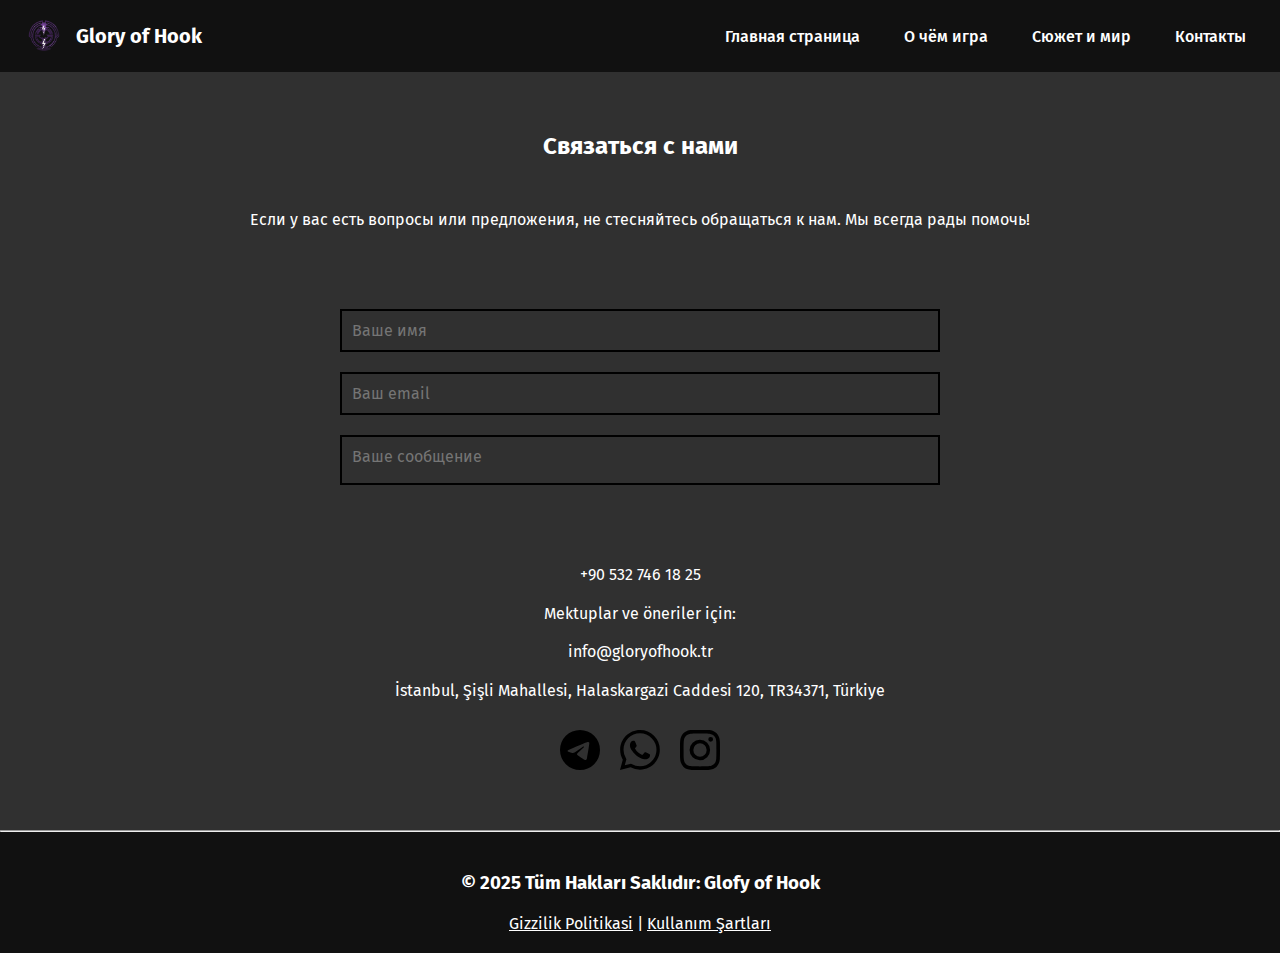
==== contact.html @ 8e3940a3 "conatcs , img to webp" ====
<!DOCTYPE html>
<html lang="tr">
  <head>
    <meta charset="UTF-8" />
    <meta name="viewport" content="width=device-width, initial-scale=1.0" />
    <title>Glory of Hook</title>
    <link rel="stylesheet" href="style.css" />
    <link rel="icon" type="image/png" href="./images/logo.png" />

    <link rel="preconnect" href="https://fonts.googleapis.com" />
    <link rel="preconnect" href="https://fonts.gstatic.com" crossorigin />
    <link
      href="https://fonts.googleapis.com/css2?family=Fira+Sans:ital,wght@0,100;0,200;0,300;0,400;0,500;0,600;0,700;0,800;0,900;1,100;1,200;1,300;1,400;1,500;1,600;1,700;1,800;1,900&display=swap"
      rel="stylesheet"
    />
  </head>
  <body>
    <header>
      <div class="logo">
        <img src="./images/logo.png" alt="logo" />
        <h1>Glory of Hook</h1>
      </div>

      <input type="checkbox" id="menu-toggle" />
      <label for="menu-toggle" class="burger">&#9776;</label>

      <nav class="nav-links">
        <a href="index.html" class="nav-link">Главная страница</a>
        <a href="#" class="nav-link">О чём игра</a>
        <a href="#" class="nav-link">Сюжет и мир</a>
        <a href="contact.html" class="nav-link">Контакты</a>
      </nav>
    </header>
    <main class="main">
      <section class="contact">
        <div class="container">
          <div class="contact-wrapper">
            <h2 class="contact-title">Связаться с нами</h2>
            <p class="contact-subtitle">
              Если у вас есть вопросы или предложения, не стесняйтесь обращаться
              к нам. Мы всегда рады помочь!
            </p>
            <form action="#" method="post" class="contact-form">
              <input
                class="input-name"
                type="text"
                name="name"
                placeholder="Ваше имя"
                required
              />
              <input
                class="input-email"
                type="email"
                name="email"
                placeholder="Ваш email"
                required
              />
              <textarea
                class="input-text"
                name="message"
                rows="5"
                placeholder="Ваше сообщение"
                required
              ></textarea>
            </form>
            <div class="contact-info">
              <div class="contact-text">
                <p class="contact-info-text">+90 532 746 18 25</p>
                <p class="contact-email-text">
                  Mektuplar ve öneriler için:<br /><br />
                  info@gloryofhook.tr
                </p>
                <p class="contact-adress-text">
                  İstanbul, Şişli Mahallesi, Halaskargazi Caddesi 120, TR34371,
                  Türkiye
                </p>
              </div>
              <div class="contact-social">
                <a href="#" class="social-link"
                  ><img src="./images/tg-logo.svg" alt="Telegram"
                /></a>
                <a href="#" class="social-link"
                  ><img src="./images/whatsap-logo.svg" alt="Whatsap"
                /></a>
                <a href="#" class="social-link"
                  ><img src="./images/inst-logo.svg" alt="Instagram"
                /></a>
              </div>
            </div>
          </div>
        </div>
      </section>
    </main>
    <hr />
    <footer class="footer">
      <div class="foter-container">
        <h3 class="footer-title">© 2025 Tüm Hakları Saklıdır: Glofy of Hook</h3>
        <p class="footer-subtitle">
          <a href="politic.html" class="politic-link">Gizzilik Politikasi</a> |
          <a href="trems.html" class="trems-link">Kullanım Şartları</a>
        </p>
      </div>
    </footer>
  </body>
</html>
---- style.css ----
:root{
  --header-bg-color: #111;
  --primary-color: #1e90ff;
  --secondary-color: #f0f0f0;
  --text-color: #333;
  --text-color-secondary: #fff;
  --background-color: #303030;
  --background-secondary-color: #1b1b1b;
  --font-family: "Fira Sans", sans-serif;
  --font-size: 16px;
  --line-height: 1.5;
}

/* Reset CSS */
* {
  margin: 0;
  padding: 0;
  box-sizing: border-box;
}

html, body {
  height: 100%;
  font-family: var(--font-family);
  color: #fff;
}

img, picture, video, canvas, svg {
  display: block;
  max-width: 100%;
}

input, button, textarea, select {
  font: inherit;
  color: inherit;
  background: none;
  border: none;
  outline: none;
}

a {
  text-decoration: none;
  color: inherit;
}

ul, ol {
  list-style: none;
}

/* Header Styles */
header {
  display: flex;
  justify-content: space-between;
  align-items: center;
  padding: 16px 24px;
  background-color: var(--header-bg-color);
  color: var(--text-color-secondary);
  flex-wrap: wrap;
  position: relative;
}

.logo {
  display: flex;
  align-items: center;
  gap: 12px;
}

.logo img {
  height: 40px;
  width: 40px;
  object-fit: contain;
}

.logo h1 {
  font-size: 20px;
}

#menu-toggle {
  display: none;
}

.burger {
  display: none;
  font-size: 28px;
  cursor: pointer;
  color: var(--text-color-secondary);
}

/* Desktop Navigation */
.nav-links {
  display: flex;
  gap: 24px;
}

.nav-links a {
  color: var(--text-color-secondary);
  text-decoration: none;
  font-weight: 500;
  transition: color 0.2s;
}

.nav-links a:hover {
  color: var(--primary-color);
}

.nav-link {
  margin: 0 10px;
}

/* Container */
.container {
  width: 100%;
  max-width: 1200px;
  margin: 0 auto;
  padding: 0 20px;
}

/* Hero Section */
.hero {
  background-image: url('./images/title-img.jpg');
  background-size: cover;
  background-position: center;
  background-repeat: no-repeat;
  min-height: 900px;
  display: flex;
  align-items: center;
  justify-content: center;
  text-align: center;
  color: black;
  padding: 60px 20px;
}

.hero-content {
  
  padding: 40px;
  border-radius: 12px;
  max-width: 800px;
}

.main-title-text {
  font-size: 3rem;
  font-weight: 800;
  letter-spacing: 4px;
  color: var(--text-color-secondary);
  margin-bottom: 20px;
}

.main-subtitle-text {
  font-size: 1.25rem;
  font-weight: 500;
  letter-spacing: 2px;
  color: var(--text-color-secondary);
  line-height: 1.6;
}

/* About Section */
.about {
  background-color: var(--background-color);
  padding: 60px 0;
}

.about-wrapper {
  display: flex;
  flex-direction: column;
  align-items: center;
  justify-content: center;
  text-align: center;
}

.about-title {
  margin-bottom: 40px;
  max-width: 900px;
}

.about-title-text {
  font-size: 2.5rem;
  letter-spacing: 3px;
  margin-bottom: 30px;
}

.about-subtitle-text {
  font-size: 1.125rem;
  line-height: 1.6;
}

.about-img-container {
  display: flex;
  gap: 40px;
  margin-top: 50px;
  flex-wrap: wrap;
  justify-content: center;
}

.about-img {
  width: 100%;
  max-width: 500px;
  height: auto;
  border-radius: 10px;
}

/* Game Section */
.game {
  background-color: var(--background-secondary-color);
  padding: 60px 0;
}

.game-wrapper {
  display: flex;
  flex-direction: column;
  align-items: center;
  gap: 60px;
}

.game-title {
  display: flex;
  flex-direction: column;
  text-align: center;
  max-width: 900px;
}

.game-title-text {
  font-size: 2.5rem;
  letter-spacing: 3px;
  margin-bottom: 30px;
}

.game-subtitle-text {
  font-size: 1.125rem;
  line-height: 1.6;
}

/* Answer Section */
.answer {
  background-color: var(--background-color);
  padding: 60px 0;
}

.answer-wrapper {
  display: flex;
  justify-content: center;
  flex-wrap: wrap;
  gap: 30px;
}

.card {
  display: flex;
  flex-direction: column;
  align-items: center;
  background-color: var(--background-secondary-color);
  border-radius: 20px;
  padding: 30px 20px;
  text-align: center;
  gap: 30px;
  flex: 1;
  min-width: 280px;
  max-width: 400px;
  transition: transform 0.3s ease;
}

.card:hover {
  transform: translateY(-10px);
}

.card-img {
  width: 100%;
  max-width: 300px;
  border-radius: 10px;
}

.card-description {
  font-size: 1rem;
  line-height: 1.5;
}

/* Colonne Section */
.colonne {
  background-color: var(--background-secondary-color);
  padding: 60px 0;
}

.colonne-wrapper {
  text-align: center;
  max-width: 900px;
  margin: 0 auto;
}

.colonne-title {
  font-size: 1.5rem;
  line-height: 1.6;
}

/* Footer */
.footer {
  background-color: var(--header-bg-color);
  padding: 40px 0 20px;
}

.footer-content {
  display: flex;
  justify-content: space-between;
  flex-wrap: wrap;
  gap: 30px;
  margin-bottom: 40px;
}

.footer-logo {
  display: flex;
  align-items: center;
  gap: 12px;
}

.footer-logo img {
  height: 40px;
  width: 40px;
}

.footer-links {
  display: flex;
  flex-direction: column;
  gap: 15px;
}

.footer-social {
  display: flex;
  flex-direction: column;
  gap: 15px;
}

.social-link {
  transition: color 0.2s;
}

.social-link:hover {
  color: var(--primary-color);
}

.footer-bottom {
  text-align: center;
  padding-top: 20px;
  border-top: 1px solid rgba(255, 255, 255, 0.1);
}

/* Media Queries for Responsive Design */
@media (max-width: 1024px) {
  .main-title-text {
    font-size: 2.5rem;
  }
  
  .about-title-text, .game-title-text {
    font-size: 2rem;
  }
  
  .about-subtitle-text, .game-subtitle-text {
    font-size: 1rem;
  }
}

@media (max-width: 768px) {
  .burger {
    display: block;
  }

  .nav-links {
    display: none;
    flex-direction: column;
    gap: 15px;
    width: 100%;
    margin-top: 15px;
    padding: 15px 0;
    border-top: 1px solid rgba(255, 255, 255, 0.1);
  }

  #menu-toggle:checked ~ .nav-links {
    display: flex;
  }
  
  .hero {
    min-height: 450px;
  }
  
  .main-title-text {
    font-size: 2rem;
    letter-spacing: 2px;
  }
  
  .main-subtitle-text {
    font-size: 1rem;
    letter-spacing: 1px;
  }
  
  .about-title-text, .game-title-text {
    font-size: 1.75rem;
    letter-spacing: 2px;
  }
  
  .footer-content {
    flex-direction: column;
    align-items: center;
    text-align: center;
  }
  
  .footer-links, .footer-social {
    flex-direction: row;
    justify-content: center;
    flex-wrap: wrap;
    gap: 20px;
  }
}

@media (max-width: 480px) {
  .hero-content {
    padding: 25px 15px;
  }
  
  .main-title-text {
    font-size: 1.5rem;
    letter-spacing: 1px;
  }
  
  .about-title-text, .game-title-text {
    font-size: 1.5rem;
    letter-spacing: 1px;
  }
  
  .about-subtitle-text, .game-subtitle-text, .card-description {
    font-size: 0.9rem;
  }
  
  .colonne-title {
    font-size: 1.2rem;
  }
  
  .card {
    padding: 20px 15px;
  }
}



/*contact start */
.contact {
  background-color: var(--background-color);
  padding: 60px 0;
  min-height: 100%;
  display: flex;
  flex-direction: column;
}
.contact-wrapper {
  display: flex;
  flex-direction: column;
  align-items: center;
  justify-content: center;
  text-align: center;
  gap: 50px;
}
.contact-form{
  display: flex;
  flex-direction: column;
  gap: 20px;
  max-width: 600px;
  width: 100%;
  margin-top: 30px;
}

.input-name {
  border: 2px solid black;
  padding: 10px;
}
.input-email {
  border: 2px solid black;
  padding: 10px;
}
.input-text {
  border: 2px solid black;
  padding: 10px;
  resize: none;
  max-width: 100%;
  height: 50px;
  display: flex;
  align-items: center;
}


.contact-text {
  margin-top: 30px;
  display: flex;
  flex-direction: column;
  gap: 20px;
}

.contact-social {
  display: flex;
  gap: 20px;
  margin-top: 30px;
  justify-content: center;
}
.social-link {
  width: 40px;
  height: auto;
  
}
.social-link img {
  width: 100%;
  height: auto;
  
}
/*contact end */
/*footer start */

.foter-container {
  display: flex;
  align-items: center;
  flex-direction: column;
  gap: 20px;
}

.politic-link {
  text-decoration: underline;
}
.trems-link {
  text-decoration: underline;
}

/*footer end */

/*politic start */

.politic {
  background-color: var(--background-secondary-color);
  color: var(--text-color-secondary);
}
.politic-container {
  display: flex;
  flex-direction: column;
  align-items: center;
  justify-content: center;
  text-align: center;
  padding: 60px 0;
  gap: 20px;

}
.politic-title {
  font-size: 25px;
}
.politic-subtitle {
  font-size: 20px;
}

/*politic end */
/*trems start */

.trems {
  padding: 50px 150px;
  background-color: var(--background-secondary-color);
}
.trems-container {
  display: flex;
  flex-direction: column;
  align-items: flex-start;
  justify-content: center;
  gap: 20px;
}

@media (max-width: 768px) {
  .trems {
    padding: 20px 60px;
    
  }
  .politic-title{
    font-size: 20px;
  }
  .politic-subtitle{
    font-size: 18px;
  }
}
@media (max-width: 400px) {
  .trems {
    padding: 20px 60px;
    
  }
  .politic-title{
    font-size: 18px;
  }
  .politic-subtitle{
    font-size: 16px;
  }
}

/*trems end */
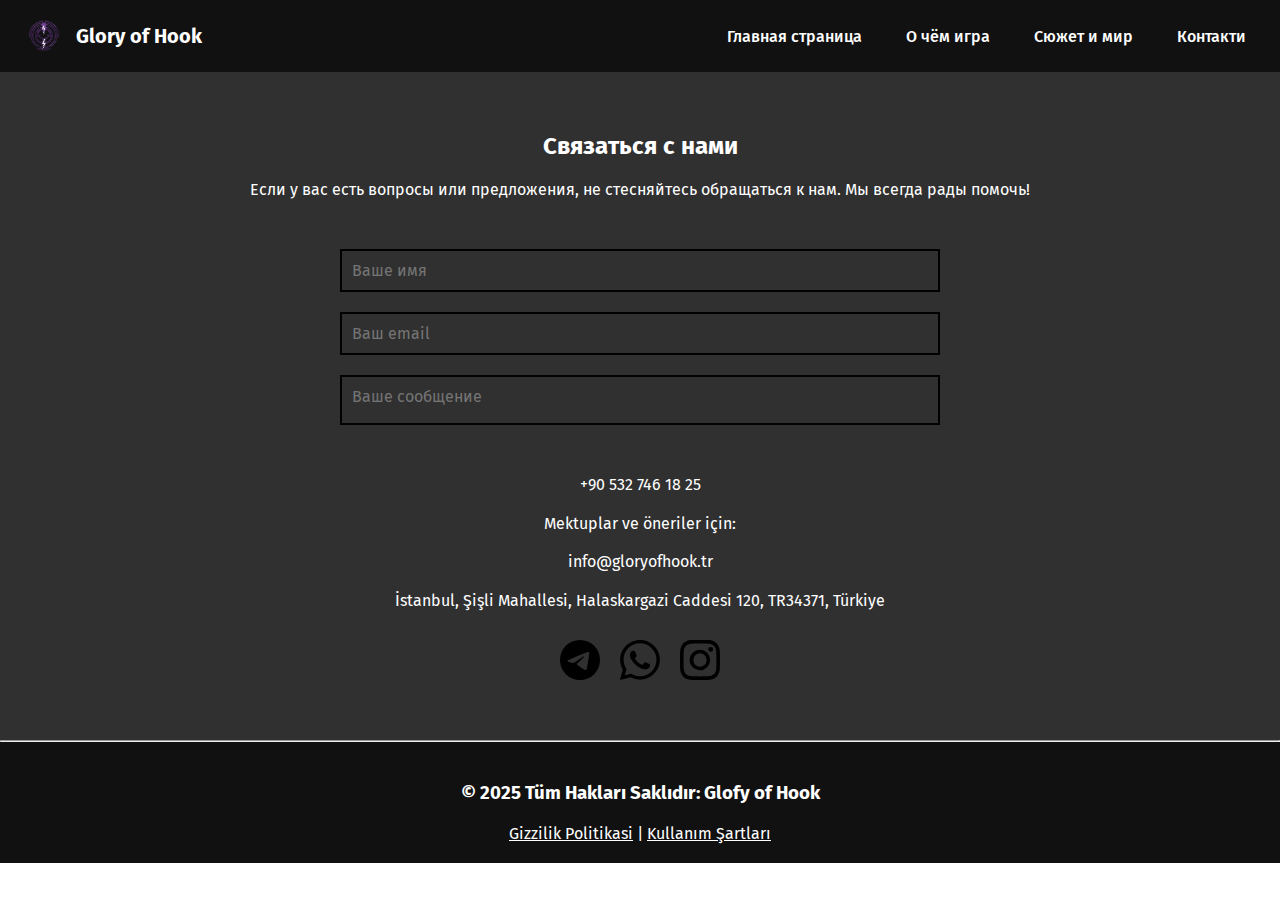
==== commit 2252581a: "commit" ====
--- a/contact.html
+++ b/contact.html
@@ -1,105 +1,90 @@
 <!DOCTYPE html>
 <html lang="tr">
-  <head>
-    <meta charset="UTF-8" />
-    <meta name="viewport" content="width=device-width, initial-scale=1.0" />
-    <title>Glory of Hook</title>
-    <link rel="stylesheet" href="style.css" />
-    <link rel="icon" type="image/png" href="./images/logo.png" />
 
-    <link rel="preconnect" href="https://fonts.googleapis.com" />
-    <link rel="preconnect" href="https://fonts.gstatic.com" crossorigin />
-    <link
-      href="https://fonts.googleapis.com/css2?family=Fira+Sans:ital,wght@0,100;0,200;0,300;0,400;0,500;0,600;0,700;0,800;0,900;1,100;1,200;1,300;1,400;1,500;1,600;1,700;1,800;1,900&display=swap"
-      rel="stylesheet"
-    />
-  </head>
-  <body>
-    <header>
-      <div class="logo">
-        <img src="./images/logo.png" alt="logo" />
-        <h1>Glory of Hook</h1>
-      </div>
+<head>
+  <meta charset="UTF-8">
+  <meta name="viewport" content="width=device-width, initial-scale=1.0">
+  <meta name="description"
+    content="Glory of Hook’a dalın – büyüleyici parkur mekanikleri ve gizemlerle dolu bir macera platform oyunu. Jake Amca’yı arayın, fantastik bir dünyada levite eden adaları keşfedin ve eski bir eserin sırlarını çözün.">
+  <meta name="keywords"
+    content="Glory of Hook, platform oyunu, macera, parkur, kanca, levite eden adalar, Jake Amca, kristaller, gizemler, fantastik dünya">
+  <meta name="author" content="GlofyOfHook">
+  <meta name="robots" content="index, follow">
+  <meta name="theme-color" content="#303030">
+  <link rel="canonical" href="https://gloryofhook.com.tr/" />
+  <title>Glory of Hook</title>
+  <link rel="stylesheet" href="style.css">
+  <link rel="icon" type="image/png" href="./images/logo.png">
+  <link rel="preconnect" href="https://fonts.googleapis.com">
+  <link rel="preconnect" href="https://fonts.gstatic.com" crossorigin>
+  <link
+    href="https://fonts.googleapis.com/css2?family=Fira+Sans:ital,wght@0,100;0,200;0,300;0,400;0,500;0,600;0,700;0,800;0,900;1,100;1,200;1,300;1,400;1,500;1,600;1,700;1,800;1,900&display=swap"
+    rel="stylesheet">
+</head>
 
-      <input type="checkbox" id="menu-toggle" />
-      <label for="menu-toggle" class="burger">&#9776;</label>
+<body>
+  <header>
+    <div class="logo">
+      <img src="./images/logo.png" alt="logo" />
+      <h1>Glory of Hook</h1>
+    </div>
 
-      <nav class="nav-links">
-        <a href="index.html" class="nav-link">Главная страница</a>
-        <a href="#" class="nav-link">О чём игра</a>
-        <a href="#" class="nav-link">Сюжет и мир</a>
-        <a href="contact.html" class="nav-link">Контакты</a>
-      </nav>
-    </header>
-    <main class="main">
-      <section class="contact">
-        <div class="container">
-          <div class="contact-wrapper">
-            <h2 class="contact-title">Связаться с нами</h2>
-            <p class="contact-subtitle">
-              Если у вас есть вопросы или предложения, не стесняйтесь обращаться
-              к нам. Мы всегда рады помочь!
-            </p>
-            <form action="#" method="post" class="contact-form">
-              <input
-                class="input-name"
-                type="text"
-                name="name"
-                placeholder="Ваше имя"
-                required
-              />
-              <input
-                class="input-email"
-                type="email"
-                name="email"
-                placeholder="Ваш email"
-                required
-              />
-              <textarea
-                class="input-text"
-                name="message"
-                rows="5"
-                placeholder="Ваше сообщение"
-                required
-              ></textarea>
-            </form>
-            <div class="contact-info">
-              <div class="contact-text">
-                <p class="contact-info-text">+90 532 746 18 25</p>
-                <p class="contact-email-text">
-                  Mektuplar ve öneriler için:<br /><br />
-                  info@gloryofhook.tr
-                </p>
-                <p class="contact-adress-text">
-                  İstanbul, Şişli Mahallesi, Halaskargazi Caddesi 120, TR34371,
-                  Türkiye
-                </p>
-              </div>
-              <div class="contact-social">
-                <a href="#" class="social-link"
-                  ><img src="./images/tg-logo.svg" alt="Telegram"
-                /></a>
-                <a href="#" class="social-link"
-                  ><img src="./images/whatsap-logo.svg" alt="Whatsap"
-                /></a>
-                <a href="#" class="social-link"
-                  ><img src="./images/inst-logo.svg" alt="Instagram"
-                /></a>
-              </div>
+    <input type="checkbox" id="menu-toggle" />
+    <label for="menu-toggle" class="burger">&#9776;</label>
+
+    <nav class="nav-links">
+      <a href="index.html" class="nav-link">Главная страница</a>
+      <a href="gameplay.html" class="nav-link">О чём игра</a>
+      <a href="story.html" class="nav-link">Сюжет и мир</a>
+      <a href="contact.html" class="nav-link">Контакти</a>
+    </nav>
+  </header>
+  <main class="main">
+    <section class="contact">
+      <div class="container">
+        <div class="contact-wrapper">
+          <h2 class="contact-title">Связаться с нами</h2>
+          <p class="contact-subtitle">
+            Если у вас есть вопросы или предложения, не стесняйтесь обращаться
+            к нам. Мы всегда рады помочь!
+          </p>
+          <form action="#" method="post" class="contact-form">
+            <input class="input-name" type="text" name="name" placeholder="Ваше имя" required />
+            <input class="input-email" type="email" name="email" placeholder="Ваш email" required />
+            <textarea class="input-text" name="message" rows="5" placeholder="Ваше сообщение" required></textarea>
+          </form>
+          <div class="contact-info">
+            <div class="contact-text">
+              <p class="contact-info-text">+90 532 746 18 25</p>
+              <p class="contact-email-text">
+                Mektuplar ve öneriler için:<br /><br />
+                info@gloryofhook.tr
+              </p>
+              <p class="contact-adress-text">
+                İstanbul, Şişli Mahallesi, Halaskargazi Caddesi 120, TR34371,
+                Türkiye
+              </p>
+            </div>
+            <div class="contact-social">
+              <a href="#" class="social-link"><img src="./images/tg-logo.svg" alt="Telegram" /></a>
+              <a href="#" class="social-link"><img src="./images/whatsap-logo.svg" alt="Whatsap" /></a>
+              <a href="#" class="social-link"><img src="./images/inst-logo.svg" alt="Instagram" /></a>
             </div>
           </div>
         </div>
-      </section>
-    </main>
-    <hr />
-    <footer class="footer">
-      <div class="foter-container">
-        <h3 class="footer-title">© 2025 Tüm Hakları Saklıdır: Glofy of Hook</h3>
-        <p class="footer-subtitle">
-          <a href="politic.html" class="politic-link">Gizzilik Politikasi</a> |
-          <a href="trems.html" class="trems-link">Kullanım Şartları</a>
-        </p>
       </div>
-    </footer>
-  </body>
-</html>
+    </section>
+  </main>
+  <hr />
+  <footer class="footer">
+    <div class="foter-container">
+      <h3 class="footer-title">© 2025 Tüm Hakları Saklıdır: Glofy of Hook</h3>
+      <p class="footer-subtitle">
+        <a href="politic.html" class="politic-link">Gizzilik Politikasi</a> |
+        <a href="trems.html" class="trems-link">Kullanım Şartları</a>
+      </p>
+    </div>
+  </footer>
+</body>
+
+</html>--- a/style.css
+++ b/style.css
@@ -1,4 +1,4 @@
-:root{
+:root {
   --header-bg-color: #111;
   --primary-color: #1e90ff;
   --secondary-color: #f0f0f0;
@@ -18,18 +18,26 @@
   box-sizing: border-box;
 }
 
-html, body {
+html,
+body {
   height: 100%;
   font-family: var(--font-family);
   color: #fff;
 }
 
-img, picture, video, canvas, svg {
+img,
+picture,
+video,
+canvas,
+svg {
   display: block;
   max-width: 100%;
 }
 
-input, button, textarea, select {
+input,
+button,
+textarea,
+select {
   font: inherit;
   color: inherit;
   background: none;
@@ -42,7 +50,8 @@
   color: inherit;
 }
 
-ul, ol {
+ul,
+ol {
   list-style: none;
 }
 
@@ -130,7 +139,7 @@
 }
 
 .hero-content {
-  
+
   padding: 40px;
   border-radius: 12px;
   max-width: 800px;
@@ -344,12 +353,14 @@
   .main-title-text {
     font-size: 2.5rem;
   }
-  
-  .about-title-text, .game-title-text {
+
+  .about-title-text,
+  .game-title-text {
     font-size: 2rem;
   }
-  
-  .about-subtitle-text, .game-subtitle-text {
+
+  .about-subtitle-text,
+  .game-subtitle-text {
     font-size: 1rem;
   }
 }
@@ -369,36 +380,38 @@
     border-top: 1px solid rgba(255, 255, 255, 0.1);
   }
 
-  #menu-toggle:checked ~ .nav-links {
+  #menu-toggle:checked~.nav-links {
     display: flex;
   }
-  
+
   .hero {
     min-height: 450px;
   }
-  
+
   .main-title-text {
     font-size: 2rem;
     letter-spacing: 2px;
   }
-  
+
   .main-subtitle-text {
     font-size: 1rem;
     letter-spacing: 1px;
   }
-  
-  .about-title-text, .game-title-text {
+
+  .about-title-text,
+  .game-title-text {
     font-size: 1.75rem;
     letter-spacing: 2px;
   }
-  
+
   .footer-content {
     flex-direction: column;
     align-items: center;
     text-align: center;
   }
-  
-  .footer-links, .footer-social {
+
+  .footer-links,
+  .footer-social {
     flex-direction: row;
     justify-content: center;
     flex-wrap: wrap;
@@ -410,25 +423,28 @@
   .hero-content {
     padding: 25px 15px;
   }
-  
+
   .main-title-text {
     font-size: 1.5rem;
     letter-spacing: 1px;
   }
-  
-  .about-title-text, .game-title-text {
+
+  .about-title-text,
+  .game-title-text {
     font-size: 1.5rem;
     letter-spacing: 1px;
   }
-  
-  .about-subtitle-text, .game-subtitle-text, .card-description {
+
+  .about-subtitle-text,
+  .game-subtitle-text,
+  .card-description {
     font-size: 0.9rem;
   }
-  
+
   .colonne-title {
     font-size: 1.2rem;
   }
-  
+
   .card {
     padding: 20px 15px;
   }
@@ -440,19 +456,23 @@
 .contact {
   background-color: var(--background-color);
   padding: 60px 0;
-  min-height: 100%;
-  display: flex;
-  flex-direction: column;
-}
+}
+
 .contact-wrapper {
   display: flex;
   flex-direction: column;
   align-items: center;
   justify-content: center;
   text-align: center;
-  gap: 50px;
-}
-.contact-form{
+}
+
+.contact-wrapper {
+  display: flex;
+  align-items: center;
+  gap: 20px;
+}
+
+.contact-form {
   display: flex;
   flex-direction: column;
   gap: 20px;
@@ -465,10 +485,12 @@
   border: 2px solid black;
   padding: 10px;
 }
+
 .input-email {
   border: 2px solid black;
   padding: 10px;
 }
+
 .input-text {
   border: 2px solid black;
   padding: 10px;
@@ -493,16 +515,19 @@
   margin-top: 30px;
   justify-content: center;
 }
+
 .social-link {
   width: 40px;
   height: auto;
-  
-}
+
+}
+
 .social-link img {
   width: 100%;
   height: auto;
-  
-}
+
+}
+
 /*contact end */
 /*footer start */
 
@@ -516,6 +541,7 @@
 .politic-link {
   text-decoration: underline;
 }
+
 .trems-link {
   text-decoration: underline;
 }
@@ -528,6 +554,7 @@
   background-color: var(--background-secondary-color);
   color: var(--text-color-secondary);
 }
+
 .politic-container {
   display: flex;
   flex-direction: column;
@@ -538,9 +565,11 @@
   gap: 20px;
 
 }
+
 .politic-title {
   font-size: 25px;
 }
+
 .politic-subtitle {
   font-size: 20px;
 }
@@ -552,6 +581,7 @@
   padding: 50px 150px;
   background-color: var(--background-secondary-color);
 }
+
 .trems-container {
   display: flex;
   flex-direction: column;
@@ -563,24 +593,29 @@
 @media (max-width: 768px) {
   .trems {
     padding: 20px 60px;
-    
-  }
-  .politic-title{
+
+  }
+
+  .politic-title {
     font-size: 20px;
   }
-  .politic-subtitle{
+
+  .politic-subtitle {
     font-size: 18px;
   }
 }
+
 @media (max-width: 400px) {
   .trems {
     padding: 20px 60px;
-    
-  }
-  .politic-title{
+
+  }
+
+  .politic-title {
     font-size: 18px;
   }
-  .politic-subtitle{
+
+  .politic-subtitle {
     font-size: 16px;
   }
 }
@@ -588,3 +623,786 @@
 /*trems end */
 
 
+
+/*footer end */
+
+/* STORY PAGE STYLES */
+
+/* Story Hero Section */
+.story-hero {
+  background-image: url('./images/title-img.jpg');
+  background-size: cover;
+  background-position: center;
+  background-repeat: no-repeat;
+  min-height: 600px;
+  display: flex;
+  align-items: center;
+  justify-content: center;
+  text-align: center;
+  position: relative;
+}
+
+.story-hero::before {
+  content: '';
+  position: absolute;
+  top: 0;
+  left: 0;
+  width: 100%;
+  height: 100%;
+  background-color: rgba(0, 0, 0, 0.5);
+}
+
+.story-hero-content {
+  position: relative;
+  z-index: 2;
+  padding: 40px;
+  max-width: 800px;
+}
+
+.story-title {
+  font-size: 3.5rem;
+  font-weight: 800;
+  letter-spacing: 4px;
+  color: var(--text-color-secondary);
+  margin-bottom: 20px;
+  text-shadow: 2px 2px 4px rgba(0, 0, 0, 0.7);
+}
+
+/* Story Intro Section */
+.story-intro {
+  background-color: var(--background-secondary-color);
+  padding: 80px 0;
+}
+
+.story-intro-wrapper {
+  display: flex;
+  flex-direction: column;
+  align-items: center;
+  justify-content: center;
+  text-align: center;
+}
+
+.story-intro-content {
+  max-width: 900px;
+}
+
+/* Story Journey Section */
+.story-journey {
+  background-color: var(--background-color);
+  padding: 80px 0;
+}
+
+.story-journey-wrapper {
+  display: flex;
+  flex-direction: column;
+  gap: 60px;
+}
+
+.story-journey-content {
+  max-width: 900px;
+  margin: 0 auto;
+  text-align: center;
+}
+
+/* Story World Section */
+.story-world {
+  background-color: var(--background-secondary-color);
+  padding: 80px 0;
+}
+
+.story-world-wrapper {
+  display: flex;
+  flex-direction: column;
+  gap: 60px;
+}
+
+.story-world-content {
+  max-width: 900px;
+  margin: 0 auto;
+  text-align: center;
+}
+
+/* Story Mystery Section */
+.story-mystery {
+  background-color: var(--background-color);
+  padding: 80px 0;
+}
+
+.story-mystery-wrapper {
+  display: flex;
+  flex-direction: column;
+  gap: 60px;
+}
+
+.story-mystery-content {
+  max-width: 900px;
+  margin: 0 auto;
+  text-align: center;
+}
+
+/* Story Legends Section */
+.story-legends {
+  background-color: var(--background-secondary-color);
+  padding: 80px 0;
+}
+
+.story-legends-wrapper {
+  display: flex;
+  flex-direction: column;
+  gap: 60px;
+}
+
+.story-legends-content {
+  max-width: 900px;
+  margin: 0 auto;
+  text-align: center;
+}
+
+/* Story Reflection Section */
+.story-reflection {
+  background-color: var(--background-color);
+  padding: 80px 0;
+}
+
+.story-reflection-wrapper {
+  display: flex;
+  flex-direction: column;
+  gap: 60px;
+}
+
+.story-reflection-content {
+  max-width: 900px;
+  margin: 0 auto;
+  text-align: center;
+}
+
+/* Story CTA Section */
+.story-cta {
+  background-color: var(--background-secondary-color);
+  padding: 80px 0;
+}
+
+.story-cta-wrapper {
+  text-align: center;
+  max-width: 900px;
+  margin: 0 auto;
+}
+
+.story-cta-text {
+  font-size: 1.8rem;
+  line-height: 1.6;
+  color: var(--primary-color);
+  font-weight: 600;
+}
+
+/* Story Cards Section */
+.story-cards {
+  background-color: var(--background-color);
+  padding: 80px 0;
+}
+
+.story-cards-wrapper {
+  display: flex;
+  justify-content: center;
+  flex-wrap: wrap;
+  gap: 40px;
+}
+
+.story-card {
+  display: flex;
+  flex-direction: column;
+  align-items: center;
+  background-color: var(--background-secondary-color);
+  border-radius: 20px;
+  padding: 30px 20px;
+  text-align: center;
+  gap: 30px;
+  flex: 1;
+  min-width: 280px;
+  max-width: 400px;
+  transition: transform 0.3s ease, box-shadow 0.3s ease;
+  box-shadow: 0 5px 15px rgba(0, 0, 0, 0.3);
+}
+
+.story-card:hover {
+  transform: translateY(-10px);
+  box-shadow: 0 15px 30px rgba(0, 0, 0, 0.4);
+}
+
+.story-card-img {
+  width: 100%;
+  max-width: 300px;
+  border-radius: 10px;
+  object-fit: cover;
+  height: 200px;
+}
+
+.story-card-text {
+  font-size: 1.1rem;
+  line-height: 1.6;
+}
+
+/* Common Story Elements */
+.story-heading {
+  font-size: 2.8rem;
+  letter-spacing: 3px;
+  margin-bottom: 30px;
+  font-weight: 700;
+}
+
+.story-text {
+  font-size: 1.2rem;
+  line-height: 1.8;
+  margin-bottom: 20px;
+}
+
+.story-image-container {
+  display: flex;
+  justify-content: center;
+  width: 100%;
+  margin-top: 30px;
+}
+
+.story-figure {
+  text-align: center;
+  width: 100%;
+  max-width: 700px;
+}
+
+.story-image {
+  width: 100%;
+  max-width: 700px;
+  height: auto;
+  border-radius: 15px;
+  box-shadow: 0 10px 25px rgba(0, 0, 0, 0.5);
+}
+
+.story-caption {
+  color: var(--text-color-secondary);
+  margin-top: 15px;
+  font-style: italic;
+  font-size: 1.1rem;
+}
+
+/* Media Queries for Story Page */
+@media (max-width: 1024px) {
+  .story-title {
+    font-size: 3rem;
+  }
+
+  .story-heading {
+    font-size: 2.3rem;
+  }
+
+  .story-text {
+    font-size: 1.1rem;
+  }
+
+  .story-cta-text {
+    font-size: 1.6rem;
+  }
+}
+
+@media (max-width: 768px) {
+  .story-hero {
+    min-height: 450px;
+  }
+
+  .story-title {
+    font-size: 2.5rem;
+    letter-spacing: 2px;
+  }
+
+  .story-heading {
+    font-size: 2rem;
+    letter-spacing: 2px;
+  }
+
+  .story-text {
+    font-size: 1rem;
+  }
+
+  .story-cta-text {
+    font-size: 1.4rem;
+  }
+
+  .story-intro,
+  .story-journey,
+  .story-world,
+  .story-mystery,
+  .story-legends,
+  .story-reflection,
+  .story-cta,
+  .story-cards {
+    padding: 60px 0;
+  }
+}
+
+@media (max-width: 480px) {
+  .story-hero {
+    min-height: 350px;
+  }
+
+  .story-hero-content {
+    padding: 25px 15px;
+  }
+
+  .story-title {
+    font-size: 2rem;
+    letter-spacing: 1px;
+  }
+
+  .story-heading {
+    font-size: 1.7rem;
+    letter-spacing: 1px;
+  }
+
+  .story-text {
+    font-size: 0.95rem;
+  }
+
+  .story-cta-text {
+    font-size: 1.2rem;
+  }
+
+  .story-card {
+    padding: 20px 15px;
+  }
+
+  .story-card-text {
+    font-size: 0.95rem;
+  }
+
+  .story-caption {
+    font-size: 0.9rem;
+  }
+}
+
+/* Gameplay Hero Section */
+.gameplay-hero {
+  background-image: url("./images/title-img.jpg");
+  background-size: cover;
+  background-position: center;
+  background-repeat: no-repeat;
+  min-height: 600px;
+  display: flex;
+  align-items: center;
+  justify-content: center;
+  text-align: center;
+  position: relative;
+}
+
+.gameplay-hero::before {
+  content: "";
+  position: absolute;
+  top: 0;
+  left: 0;
+  width: 100%;
+  height: 100%;
+  background-color: rgba(0, 0, 0, 0.5);
+}
+
+.gameplay-hero-content {
+  position: relative;
+  z-index: 2;
+  padding: 40px;
+  max-width: 800px;
+}
+
+.gameplay-title {
+  font-size: 3.5rem;
+  font-weight: 800;
+  letter-spacing: 4px;
+  color: var(--text-color-secondary);
+  margin-bottom: 20px;
+  text-shadow: 2px 2px 4px rgba(0, 0, 0, 0.7);
+}
+
+/* Adding the new gameplay page styles to the existing CSS file */
+
+/* Gameplay Hero Section */
+.gameplay-hero {
+  background-image: url("./images/title-img.jpg");
+  background-size: cover;
+  background-position: center;
+  background-repeat: no-repeat;
+  min-height: 600px;
+  display: flex;
+  align-items: center;
+  justify-content: center;
+  text-align: center;
+  position: relative;
+}
+
+.gameplay-hero::before {
+  content: "";
+  position: absolute;
+  top: 0;
+  left: 0;
+  width: 100%;
+  height: 100%;
+  background-color: rgba(0, 0, 0, 0.5);
+}
+
+.gameplay-hero-content {
+  position: relative;
+  z-index: 2;
+  padding: 40px;
+  max-width: 800px;
+}
+
+.gameplay-title {
+  font-size: 3.5rem;
+  font-weight: 800;
+  letter-spacing: 4px;
+  color: var(--text-color-secondary);
+  margin-bottom: 20px;
+  text-shadow: 2px 2px 4px rgba(0, 0, 0, 0.7);
+}
+
+/* Gameplay Intro Section */
+.gameplay-intro {
+  background-color: var(--background-secondary-color);
+  padding: 80px 0;
+}
+
+.gameplay-intro-wrapper {
+  display: flex;
+  flex-direction: column;
+  align-items: center;
+  justify-content: center;
+  text-align: center;
+}
+
+.gameplay-intro-content {
+  max-width: 900px;
+}
+
+/* Gameplay Basics Section */
+.gameplay-basics {
+  background-color: var(--background-color);
+  padding: 80px 0;
+}
+
+.gameplay-basics-wrapper {
+  display: flex;
+  flex-direction: column;
+  gap: 60px;
+}
+
+.gameplay-basics-content {
+  max-width: 900px;
+  margin: 0 auto;
+  text-align: center;
+}
+
+/* Gameplay Tips Section */
+.gameplay-tips {
+  background-color: var(--background-secondary-color);
+  padding: 80px 0;
+}
+
+.gameplay-tips-wrapper {
+  display: flex;
+  flex-direction: column;
+  gap: 60px;
+}
+
+.gameplay-tips-content {
+  max-width: 900px;
+  margin: 0 auto;
+  text-align: center;
+}
+
+/* Gameplay Difficult Section */
+.gameplay-difficult {
+  background-color: var(--background-color);
+  padding: 80px 0;
+}
+
+.gameplay-difficult-wrapper {
+  display: flex;
+  flex-direction: column;
+  gap: 60px;
+}
+
+.gameplay-difficult-content {
+  max-width: 900px;
+  margin: 0 auto;
+  text-align: center;
+}
+
+/* Gameplay Finale Section */
+.gameplay-finale {
+  background-color: var(--background-secondary-color);
+  padding: 80px 0;
+}
+
+.gameplay-finale-wrapper {
+  display: flex;
+  flex-direction: column;
+  gap: 60px;
+}
+
+.gameplay-finale-content {
+  max-width: 900px;
+  margin: 0 auto;
+  text-align: center;
+}
+
+/* Gameplay Additional Section */
+.gameplay-additional {
+  background-color: var(--background-color);
+  padding: 80px 0;
+}
+
+.gameplay-additional-wrapper {
+  display: flex;
+  flex-direction: column;
+  gap: 60px;
+}
+
+.gameplay-additional-content {
+  max-width: 900px;
+  margin: 0 auto;
+  text-align: center;
+}
+
+/* Gameplay CTA Section */
+.gameplay-cta {
+  background-color: var(--background-secondary-color);
+  padding: 80px 0;
+}
+
+.gameplay-cta-wrapper {
+  text-align: center;
+  max-width: 900px;
+  margin: 0 auto;
+  display: flex;
+  flex-direction: column;
+  align-items: center;
+  gap: 40px;
+}
+
+.gameplay-cta-text {
+  font-size: 1.8rem;
+  line-height: 1.6;
+  color: var(--primary-color);
+  font-weight: 600;
+}
+
+.gameplay-download-btn {
+  display: inline-block;
+  background-color: var(--primary-color);
+  color: white;
+  padding: 15px 30px;
+  border-radius: 50px;
+  font-size: 1.2rem;
+  font-weight: 600;
+  transition: all 0.3s ease;
+  box-shadow: 0 5px 15px rgba(30, 144, 255, 0.4);
+}
+
+.gameplay-download-btn:hover {
+  background-color: #0066cc;
+  transform: translateY(-3px);
+  box-shadow: 0 8px 20px rgba(30, 144, 255, 0.6);
+}
+
+/* Gameplay Cards Section */
+.gameplay-cards {
+  background-color: var(--background-color);
+  padding: 80px 0;
+}
+
+.gameplay-cards-wrapper {
+  display: flex;
+  justify-content: center;
+  flex-wrap: wrap;
+  gap: 40px;
+}
+
+.gameplay-card {
+  display: flex;
+  flex-direction: column;
+  align-items: center;
+  background-color: var(--background-secondary-color);
+  border-radius: 20px;
+  padding: 30px 20px;
+  text-align: center;
+  gap: 30px;
+  flex: 1;
+  min-width: 280px;
+  max-width: 400px;
+  transition: transform 0.3s ease, box-shadow 0.3s ease;
+  box-shadow: 0 5px 15px rgba(0, 0, 0, 0.3);
+}
+
+.gameplay-card:hover {
+  transform: translateY(-10px);
+  box-shadow: 0 15px 30px rgba(0, 0, 0, 0.4);
+}
+
+.gameplay-card-img {
+  width: 100%;
+  max-width: 300px;
+  border-radius: 10px;
+  object-fit: cover;
+  height: 200px;
+}
+
+.gameplay-card-text {
+  font-size: 1.1rem;
+  line-height: 1.6;
+}
+
+/* Common Gameplay Elements */
+.gameplay-heading {
+  font-size: 2.8rem;
+  letter-spacing: 3px;
+  margin-bottom: 30px;
+  font-weight: 700;
+}
+
+.gameplay-text {
+  font-size: 1.2rem;
+  line-height: 1.8;
+  margin-bottom: 20px;
+}
+
+.gameplay-image-container {
+  display: flex;
+  justify-content: center;
+  width: 100%;
+  margin-top: 30px;
+}
+
+.gameplay-figure {
+  text-align: center;
+  width: 100%;
+  max-width: 700px;
+}
+
+.gameplay-image {
+  width: 100%;
+  max-width: 700px;
+  height: auto;
+  border-radius: 15px;
+  box-shadow: 0 10px 25px rgba(0, 0, 0, 0.5);
+}
+
+.gameplay-caption {
+  color: var(--text-color-secondary);
+  margin-top: 15px;
+  font-style: italic;
+  font-size: 1.1rem;
+}
+
+/* Media Queries for Gameplay Page */
+@media (max-width: 1024px) {
+  .gameplay-title {
+    font-size: 3rem;
+  }
+
+  .gameplay-heading {
+    font-size: 2.3rem;
+  }
+
+  .gameplay-text {
+    font-size: 1.1rem;
+  }
+
+  .gameplay-cta-text {
+    font-size: 1.6rem;
+  }
+
+  .gameplay-download-btn {
+    font-size: 1.1rem;
+    padding: 12px 25px;
+  }
+}
+
+@media (max-width: 768px) {
+  .gameplay-hero {
+    min-height: 450px;
+  }
+
+  .gameplay-title {
+    font-size: 2.5rem;
+    letter-spacing: 2px;
+  }
+
+  .gameplay-heading {
+    font-size: 2rem;
+    letter-spacing: 2px;
+  }
+
+  .gameplay-text {
+    font-size: 1rem;
+  }
+
+  .gameplay-cta-text {
+    font-size: 1.4rem;
+  }
+
+  .gameplay-download-btn {
+    font-size: 1rem;
+    padding: 10px 20px;
+  }
+
+  .gameplay-intro,
+  .gameplay-basics,
+  .gameplay-tips,
+  .gameplay-difficult,
+  .gameplay-finale,
+  .gameplay-additional,
+  .gameplay-cta,
+  .gameplay-cards {
+    padding: 60px 0;
+  }
+}
+
+@media (max-width: 480px) {
+  .gameplay-hero {
+    min-height: 350px;
+  }
+
+  .gameplay-hero-content {
+    padding: 25px 15px;
+  }
+
+  .gameplay-title {
+    font-size: 2rem;
+    letter-spacing: 1px;
+  }
+
+  .gameplay-heading {
+    font-size: 1.7rem;
+    letter-spacing: 1px;
+  }
+
+  .gameplay-text {
+    font-size: 0.95rem;
+  }
+
+  .gameplay-cta-text {
+    font-size: 1.2rem;
+  }
+
+  .gameplay-download-btn {
+    font-size: 0.9rem;
+    padding: 8px 18px;
+  }
+
+  .gameplay-card {
+    padding: 20px 15px;
+  }
+
+  .gameplay-card-text {
+    font-size: 0.95rem;
+  }
+
+  .gameplay-caption {
+    font-size: 0.9rem;
+  }
+}